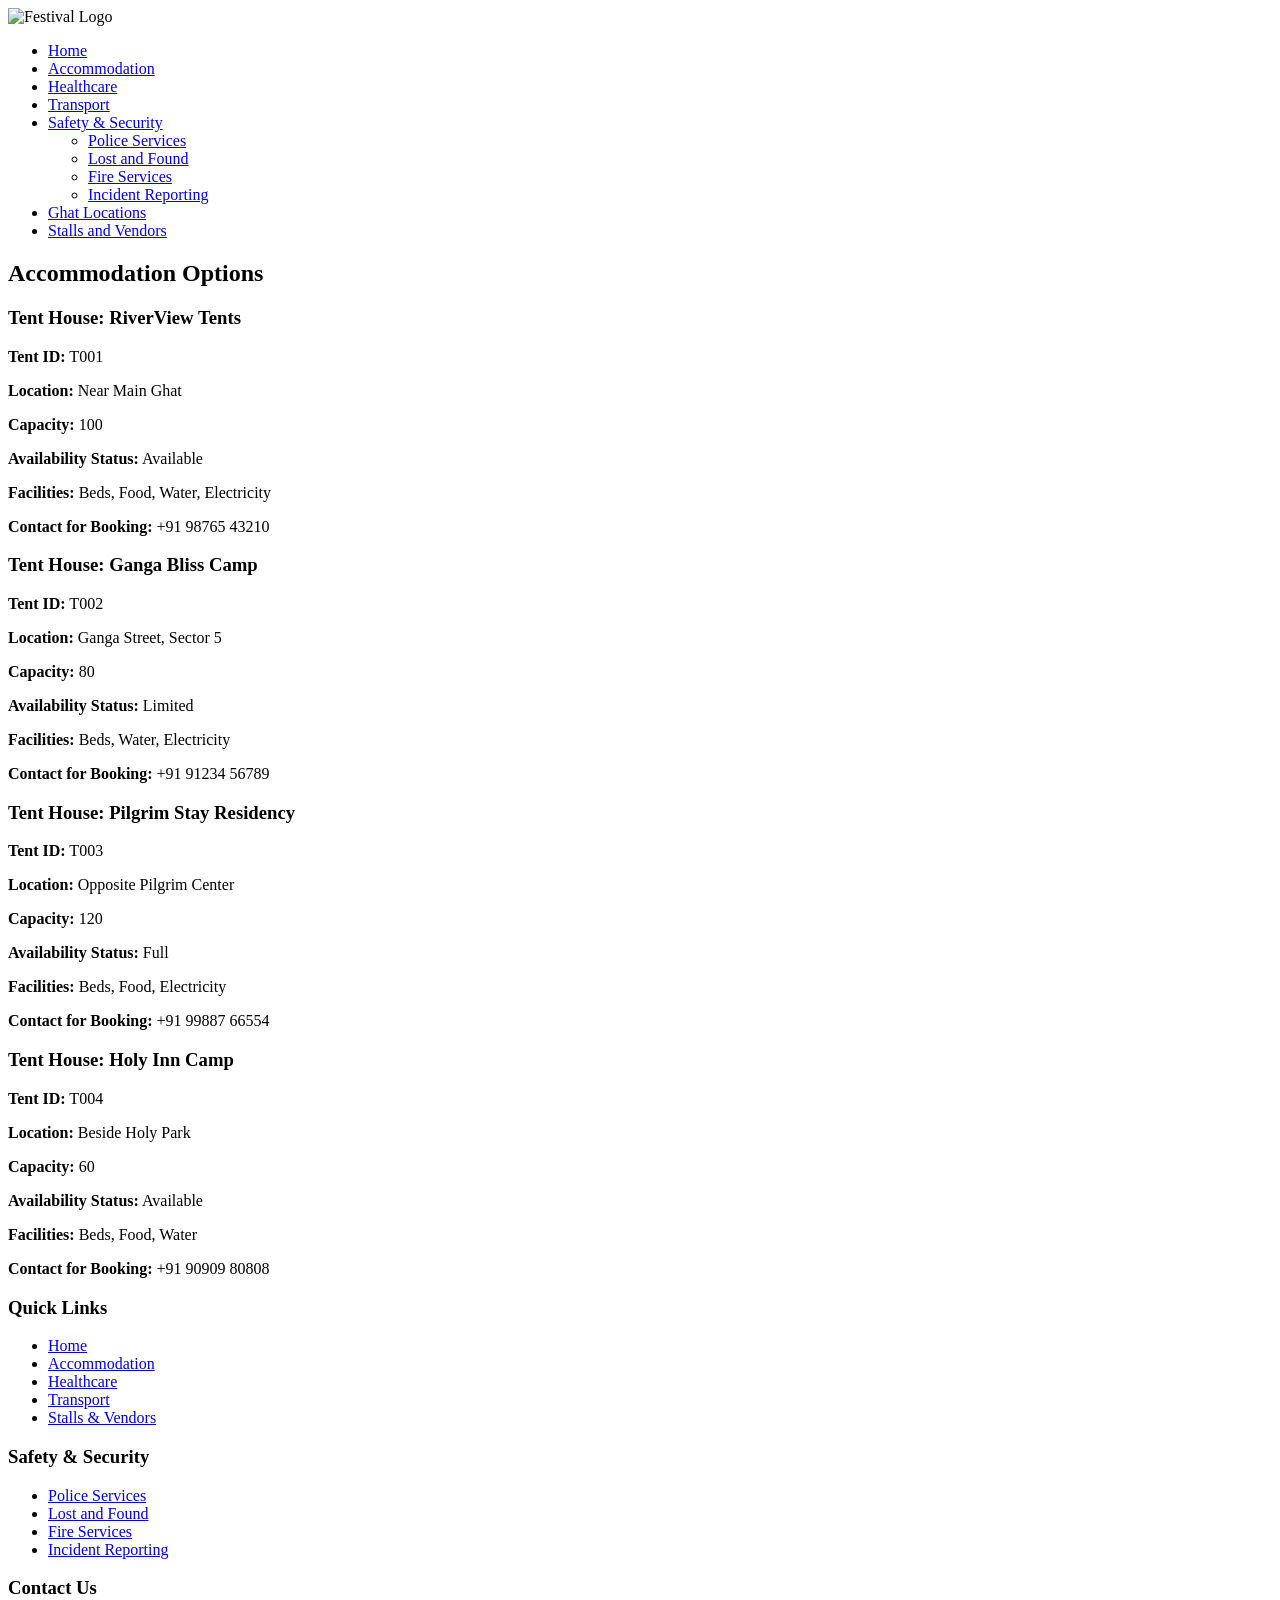
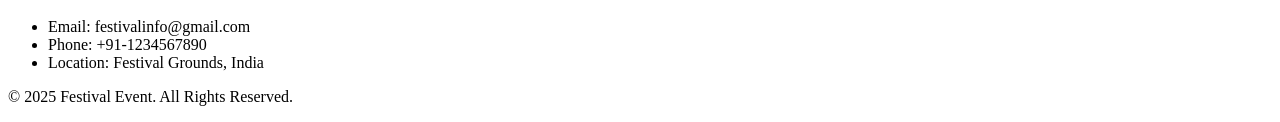
==== templates/accomodation.html @ 60bfa360 "first commit" ====
<!DOCTYPE html>
<html lang="en">
<head>
  <meta charset="UTF-8">
  <meta name="viewport" content="width=device-width, initial-scale=1">
  <title>Accommodation - Festival Event</title>
  <link rel="stylesheet" href="styles.css">
</head>

<body>

<!-- Navbar -->
<header class="navbar">
  <div class="container nav-container">
    <div class="logo">
      <img src="logo_withoutbg.png" alt="Festival Logo"> 
    </div>
    <nav>
      <ul class="nav-links">
        <li><a href="index.html">Home</a></li>
        <li><a href="accomodation.html" class="active">Accommodation</a></li>
        <li><a href="healthcare.html">Healthcare</a></li>
        <li><a href="transport.html">Transport</a></li>
        <li class="dropdown">
          <a href="#">Safety & Security</a>
          <ul class="dropdown-content">
            <li><a href="police.html">Police Services</a></li>
            <li><a href="lost_found.html">Lost and Found</a></li>
            <li><a href="fire.html">Fire Services</a></li>
            <li><a href="incident.html">Incident Reporting</a></li>
          </ul>
        </li>
        <li><a href="index.html#ghats">Ghat Locations</a></li>
        <li><a href="stall.html">Stalls and Vendors</a></li>
      </ul>
    </nav>
  </div>
</header>

<!-- Accommodation Section -->
<section class="accommodation-section">
  <div class="container">
    <h2>Accommodation Options</h2>
    <div class="accommodation-grid">

      <!-- Tent House 1 -->
      <div class="accommodation-card">
        <h3 class="tent-title">Tent House: RiverView Tents</h3>
        <p><strong>Tent ID:</strong> T001</p>
        <p><strong>Location:</strong> Near Main Ghat</p>
        <p><strong>Capacity:</strong> 100</p>
        <p><strong>Availability Status:</strong> Available</p>
        <p><strong>Facilities:</strong> Beds, Food, Water, Electricity</p>
        <p><strong>Contact for Booking:</strong> +91 98765 43210</p>
      </div>

      <!-- Tent House 2 -->
      <div class="accommodation-card">
        <h3 class="tent-title">Tent House: Ganga Bliss Camp</h3>
        <p><strong>Tent ID:</strong> T002</p>
        <p><strong>Location:</strong> Ganga Street, Sector 5</p>
        <p><strong>Capacity:</strong> 80</p>
        <p><strong>Availability Status:</strong> Limited</p>
        <p><strong>Facilities:</strong> Beds, Water, Electricity</p>
        <p><strong>Contact for Booking:</strong> +91 91234 56789</p>
      </div>

      <!-- Tent House 3 -->
      <div class="accommodation-card">
        <h3 class="tent-title">Tent House: Pilgrim Stay Residency</h3>
        <p><strong>Tent ID:</strong> T003</p>
        <p><strong>Location:</strong> Opposite Pilgrim Center</p>
        <p><strong>Capacity:</strong> 120</p>
        <p><strong>Availability Status:</strong> Full</p>
        <p><strong>Facilities:</strong> Beds, Food, Electricity</p>
        <p><strong>Contact for Booking:</strong> +91 99887 66554</p>
      </div>

      <!-- Tent House 4 -->
      <div class="accommodation-card">
        <h3 class="tent-title">Tent House: Holy Inn Camp</h3>
        <p><strong>Tent ID:</strong> T004</p>
        <p><strong>Location:</strong> Beside Holy Park</p>
        <p><strong>Capacity:</strong> 60</p>
        <p><strong>Availability Status:</strong> Available</p>
        <p><strong>Facilities:</strong> Beds, Food, Water</p>
        <p><strong>Contact for Booking:</strong> +91 90909 80808</p>
      </div>

    </div>
  </div>
</section>


 <!-- Footer -->
 <footer class="footer">
  <div class="container footer-container">
    <div class="footer-section">
      <h3>Quick Links</h3>
      <ul>
        <li><a href="index.html">Home</a></li>
        <li><a href="accomodation.html">Accommodation</a></li>
        <li><a href="healthcare.html">Healthcare</a></li>
        <li><a href="transport.html">Transport</a></li>
        <li><a href="stall.html">Stalls & Vendors</a></li>
      </ul>
    </div>

    <div class="footer-section">
      <h3>Safety & Security</h3>
      <ul>
        <li><a href="police.html">Police Services</a></li>
        <li><a href="lost_found.html">Lost and Found</a></li>
        <li><a href="fire.html">Fire Services</a></li>
        <li><a href="incident.html">Incident Reporting</a></li>
      </ul>
    </div>

    <div class="footer-section">
      <h3>Contact Us</h3>
      <ul>
        <li>Email: festivalinfo@gmail.com</li>
        <li>Phone: +91-1234567890</li>
        <li>Location: Festival Grounds, India</li>
      </ul>
    </div>
  </div>

  <div class="footer-bottom">
    <p>&copy; 2025 Festival Event. All Rights Reserved.</p>
  </div>
</footer>
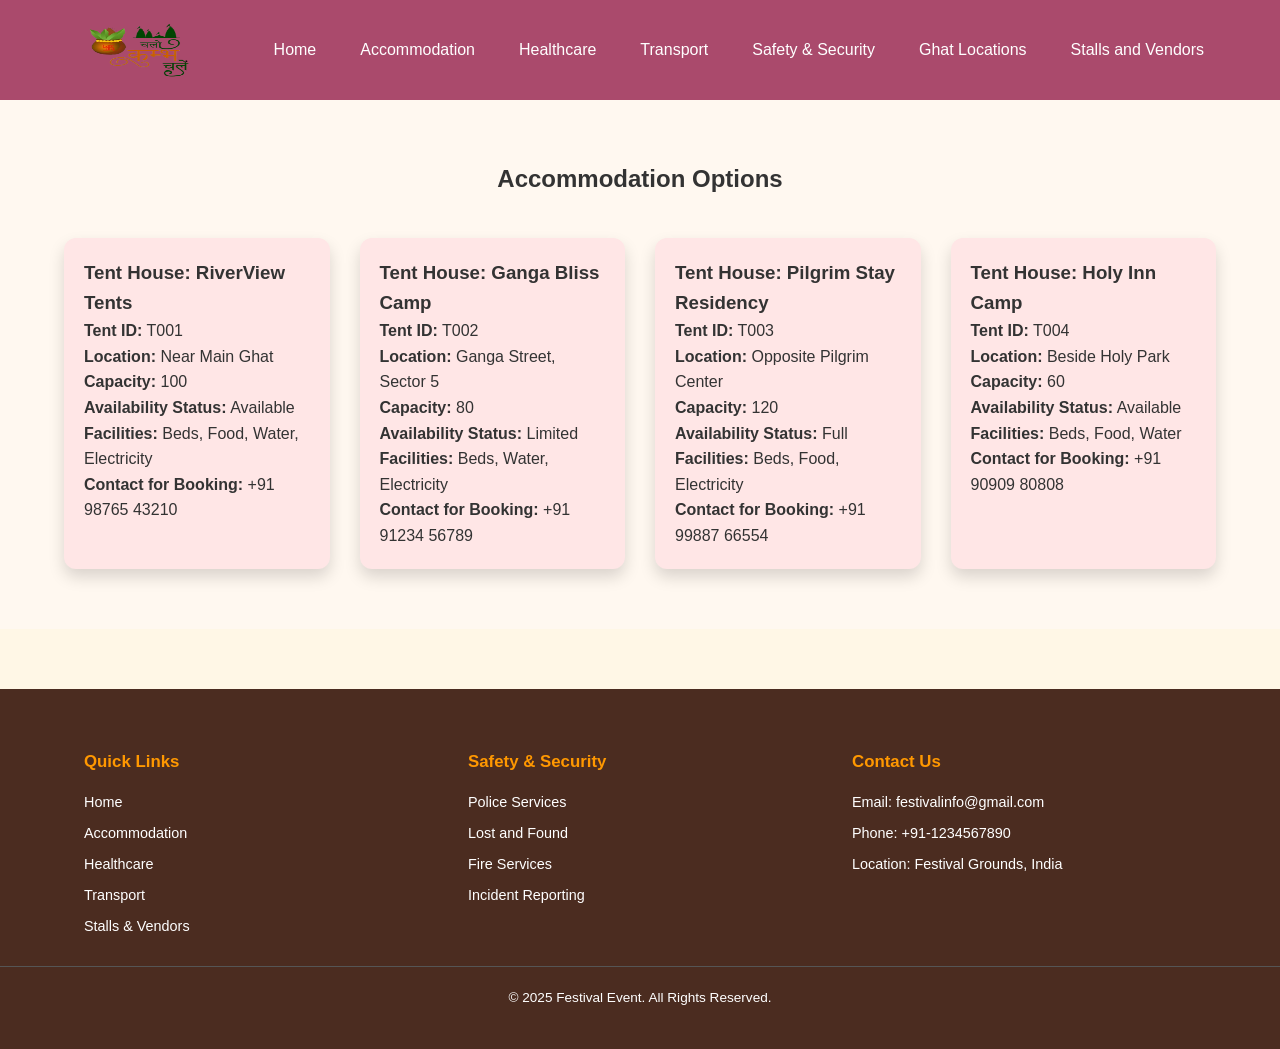
==== commit fba09cef: "final fix: templates + static + main.py" ====
--- a/templates/accomodation.html
+++ b/templates/accomodation.html
@@ -4,7 +4,7 @@
   <meta charset="UTF-8">
   <meta name="viewport" content="width=device-width, initial-scale=1">
   <title>Accommodation - Festival Event</title>
-  <link rel="stylesheet" href="styles.css">
+  <link rel="stylesheet" href="/static/styles.css">
 </head>
 
 <body>
@@ -13,25 +13,25 @@
 <header class="navbar">
   <div class="container nav-container">
     <div class="logo">
-      <img src="logo_withoutbg.png" alt="Festival Logo"> 
+      <img src="/static/logo_withoutbg.png" alt="Festival Logo"> 
     </div>
     <nav>
       <ul class="nav-links">
-        <li><a href="index.html">Home</a></li>
-        <li><a href="accomodation.html" class="active">Accommodation</a></li>
-        <li><a href="healthcare.html">Healthcare</a></li>
-        <li><a href="transport.html">Transport</a></li>
+        <li><a href="/index.html">Home</a></li>
+        <li><a href="/accomodation.html" class="active">Accommodation</a></li>
+        <li><a href="/healthcare.html">Healthcare</a></li>
+        <li><a href="/transport.html">Transport</a></li>
         <li class="dropdown">
           <a href="#">Safety & Security</a>
           <ul class="dropdown-content">
-            <li><a href="police.html">Police Services</a></li>
-            <li><a href="lost_found.html">Lost and Found</a></li>
-            <li><a href="fire.html">Fire Services</a></li>
-            <li><a href="incident.html">Incident Reporting</a></li>
+            <li><a href="/police.html">Police Services</a></li>
+            <li><a href="/lost_found.html">Lost and Found</a></li>
+            <li><a href="/fire.html">Fire Services</a></li>
+            <li><a href="/incident.html">Incident Reporting</a></li>
           </ul>
         </li>
-        <li><a href="index.html#ghats">Ghat Locations</a></li>
-        <li><a href="stall.html">Stalls and Vendors</a></li>
+        <li><a href="/index.html#ghats">Ghat Locations</a></li>
+        <li><a href="/stall.html">Stalls and Vendors</a></li>
       </ul>
     </nav>
   </div>
@@ -43,7 +43,6 @@
     <h2>Accommodation Options</h2>
     <div class="accommodation-grid">
 
-      <!-- Tent House 1 -->
       <div class="accommodation-card">
         <h3 class="tent-title">Tent House: RiverView Tents</h3>
         <p><strong>Tent ID:</strong> T001</p>
@@ -54,7 +53,6 @@
         <p><strong>Contact for Booking:</strong> +91 98765 43210</p>
       </div>
 
-      <!-- Tent House 2 -->
       <div class="accommodation-card">
         <h3 class="tent-title">Tent House: Ganga Bliss Camp</h3>
         <p><strong>Tent ID:</strong> T002</p>
@@ -65,7 +63,6 @@
         <p><strong>Contact for Booking:</strong> +91 91234 56789</p>
       </div>
 
-      <!-- Tent House 3 -->
       <div class="accommodation-card">
         <h3 class="tent-title">Tent House: Pilgrim Stay Residency</h3>
         <p><strong>Tent ID:</strong> T003</p>
@@ -76,7 +73,6 @@
         <p><strong>Contact for Booking:</strong> +91 99887 66554</p>
       </div>
 
-      <!-- Tent House 4 -->
       <div class="accommodation-card">
         <h3 class="tent-title">Tent House: Holy Inn Camp</h3>
         <p><strong>Tent ID:</strong> T004</p>
@@ -91,28 +87,27 @@
   </div>
 </section>
 
-
- <!-- Footer -->
- <footer class="footer">
+<!-- Footer -->
+<footer class="footer">
   <div class="container footer-container">
     <div class="footer-section">
       <h3>Quick Links</h3>
       <ul>
-        <li><a href="index.html">Home</a></li>
-        <li><a href="accomodation.html">Accommodation</a></li>
-        <li><a href="healthcare.html">Healthcare</a></li>
-        <li><a href="transport.html">Transport</a></li>
-        <li><a href="stall.html">Stalls & Vendors</a></li>
+        <li><a href="/index.html">Home</a></li>
+        <li><a href="/accomodation.html">Accommodation</a></li>
+        <li><a href="/healthcare.html">Healthcare</a></li>
+        <li><a href="/transport.html">Transport</a></li>
+        <li><a href="/stall.html">Stalls & Vendors</a></li>
       </ul>
     </div>
 
     <div class="footer-section">
       <h3>Safety & Security</h3>
       <ul>
-        <li><a href="police.html">Police Services</a></li>
-        <li><a href="lost_found.html">Lost and Found</a></li>
-        <li><a href="fire.html">Fire Services</a></li>
-        <li><a href="incident.html">Incident Reporting</a></li>
+        <li><a href="/police.html">Police Services</a></li>
+        <li><a href="/lost_found.html">Lost and Found</a></li>
+        <li><a href="/fire.html">Fire Services</a></li>
+        <li><a href="/incident.html">Incident Reporting</a></li>
       </ul>
     </div>
 
@@ -131,3 +126,5 @@
   </div>
 </footer>
 
+</body>
+</html>
--- a/static/styles.css
+++ b/static/styles.css
@@ -0,0 +1,869 @@
+* /* Reset some basic styles */
+* {
+  margin: 0;
+  padding: 0;
+  box-sizing: border-box;
+}
+
+body {
+  font-family: 'Poppins', sans-serif;
+  line-height: 1.6;
+  background: #fff7e6; /* Light sacred background */
+  color: #333;
+}
+
+.logo img {
+  height: 80px; /* Adjust height as needed */
+  width: 150px;  /* Maintains aspect ratio */
+  object-fit: fill; /* Ensures it fits inside the box */
+  margin-right: 10px;  /* Space between logo and text */
+  vertical-align: middle;
+}
+
+
+.top-register-btn {
+  position: absolute;
+  top: 20px;
+  right: 30px;
+  background-color: #ff9f1c;
+  color: white;
+  padding: 10px 20px;
+  border-radius: 10px;
+  font-weight: bold;
+  text-decoration: none;
+  z-index: 999;
+  transition: background 0.3s ease;
+  box-shadow: 0 4px 8px rgba(0,0,0,0.2);
+}
+
+.top-register-btn:hover {
+  background-color: #ffbf69;
+  color: #fff;
+}
+
+
+/* Navbar */
+.navbar {
+  background: #aa4a6c; /* Sacred festive pinkish red */
+  color: white;
+  padding: 10px 0;
+  position: sticky;
+  top: 0;
+  z-index: 999;
+}
+
+.container {
+  width: 90%;
+  margin: auto;
+  max-width: 1200px;
+}
+
+.nav-container {
+  display: flex;
+  align-items: center;
+  justify-content: space-between;
+}
+
+.nav-links {
+  list-style: none;
+  display: flex;
+  gap: 20px;
+}
+
+.nav-links li {
+  position: relative;
+}
+
+.nav-links a {
+  color: white;
+  text-decoration: none;
+  font-weight: 500;
+  padding: 8px 12px;
+  transition: background 0.3s;
+}
+
+.nav-links a:hover {
+  background: #fff;
+  color: #d6336c;
+  border-radius: 6px;
+}
+
+/* Dropdown */
+.dropdown-content {
+  display: none;
+  position: absolute;
+  top: 35px;
+  background-color: #f8d7da;
+  min-width: 160px;
+  border-radius: 6px;
+  box-shadow: 0 4px 6px rgba(0,0,0,0.2);
+}
+
+.dropdown-content li a {
+  color: #d6336c;
+  display: block;
+  padding: 10px;
+}
+
+.dropdown:hover .dropdown-content {
+  display: block;
+}
+
+/* Register Button */
+.register-btn {
+  background: #ff9f1c;
+  color: white;
+  padding: 10px 15px;
+  border-radius: 8px;
+  text-decoration: none;
+  transition: background 0.3s;
+}
+
+.register-btn:hover {
+  background: #ffbf69;
+  color: #fff;
+}
+
+/* Banner */
+.banner {
+  position: relative;
+  height: 400px;
+  display: flex;
+  align-items: center;
+  justify-content: flex-start;  /* Aligns content to the left */
+  padding-left: 50px;           /* Adds space from the left edge */
+  text-align: left;             /* Aligns text to the left */
+  overflow: hidden;             /* Prevents the blur from spilling out */
+}
+
+.banner::before {
+  content: "";
+  position: absolute;
+  top: 0; left: 0;
+  width: 100%; height: 100%;
+  background: linear-gradient(rgba(0,0,0,0.4), rgba(0,0,0,0.4)), 
+              url('https://res.cloudinary.com/kmadmin/image/upload/v1730108430/kiomoi/kumbh_mela_2024_9309.jpg') no-repeat center center/cover;
+  filter: blur(2px);
+  z-index: 0; /* stays behind content */
+}
+
+.banner-content {
+  position: relative;
+  z-index: 1; /* brings text above the background */
+  max-width: 600px;  /* Limits the width of the content for better readability */
+}
+
+.banner-content h2 {
+  font-size: 80px;
+  color: #fff;
+  margin-bottom: 20px; /* Adds space between the heading and the paragraph */
+}
+
+.banner-content p {
+  font-size: 20px;
+  color: #fff;
+}
+
+/* Plan Your Pilgrimage */
+.pilgrimage, .services, .ghats {
+  padding: 60px 0;
+  text-align: center;
+}
+
+.pilgrimage h2 {
+  font-size: 40px; /* Larger font size */
+  margin-bottom: 40px; /* Extra space below the heading */
+}
+
+.pilgrimage-content {
+  display: flex;
+  justify-content: space-between;
+  align-items: flex-start;
+  gap: 40px; /* Space between image and purple sections */
+}
+
+.pilgrimage-items {
+  width: 45%;
+}
+
+.pilgrimage-item {
+  background-color: #6a0572;
+  color: #fff;
+  padding: 20px 24px; /* Slightly reduced padding */
+  margin-bottom: 20px; /* Reduced space between items */
+  border-radius: 10px;
+  text-align: left;
+}
+
+.main-title {
+  font-size: 24px;
+  font-weight: bold;
+  margin-top: 20px;
+}
+
+.content {
+  margin-top: 10px;
+  font-size: 16px;
+  color: #fff;
+  line-height: 1.5;
+}
+
+.btn {
+  background: #fff;
+  color: #6a0572;
+  padding: 10px 20px;
+  border-radius: 30px;
+  text-decoration: none;
+  font-size: 18px;
+  transition: background 0.3s;
+  display: inline-block;
+}
+
+.btn:hover {
+  background: #a61284;
+}
+
+.pilgrimage-image {
+  width: 50%;
+}
+
+.pilgrimage-image img {
+  width: 100%;
+  height: auto;
+  border-radius: 10px;
+}
+
+/* Services Section */
+.services h2 {
+  font-size: 40px;
+  margin-bottom: 40px;
+}
+
+.service-cards {
+  display: flex;
+  gap: 20px;
+  justify-content: space-between;
+  flex-wrap: wrap;
+  text-align: left;
+}
+
+.service-card {
+  flex: 1 1 22%;
+  background-color: #f1f1f1;
+  padding: 25px;
+  border-radius: 12px;
+  color: #333;
+  text-decoration: none;
+  transition: background-color 0.3s ease;
+}
+
+.service-card:hover {
+  background-color: #e0c2e7;
+}
+
+.card-title {
+  font-size: 22px;
+  font-weight: 600;
+  margin-bottom: 10px;
+  transition: color 0.3s ease;
+}
+
+.service-card:hover .card-title {
+  color: #6a0572;
+}
+
+.card-desc {
+  font-size: 14px;
+  line-height: 1.4;
+  color: #555;
+}
+
+
+/* Ghat Locations Section */
+.ghats h2 {
+  font-size: 40px;
+  margin-bottom: 40px;
+  text-align: center;
+}
+
+.ghat-list {
+  display: flex;
+  flex-wrap: wrap;
+  justify-content: center;
+  gap: 24px;
+}
+
+.ghat-card {
+  background: #ffe0e9;
+  padding: 20px;
+  border-radius: 12px;
+  width: 280px;
+  transition: transform 0.3s ease, background-color 0.3s ease;
+  text-align: left;
+  box-shadow: 0 4px 12px rgba(0, 0, 0, 0.1);
+}
+
+.ghat-card:hover {
+  transform: translateY(-8px);
+  background-color: #f4d0db;
+}
+
+.ghat-card img {
+  width: 100%;
+  height: 160px;
+  object-fit: cover;
+  border-radius: 10px;
+  margin-bottom: 15px;
+}
+
+.ghat-title {
+  font-size: 20px;
+  font-weight: 600;
+  color: #6a0572;
+  margin-bottom: 6px;
+}
+
+.ghat-address {
+  font-size: 14px;
+  color: #444;
+  font-style: italic;
+  margin-bottom: 10px;
+}
+
+.ghat-desc {
+  font-size: 14px;
+  line-height: 1.5;
+  color: #444;
+}
+
+
+/* Footer */
+.footer {
+  background: #4b2c20;
+  color: white;
+  padding: 40px 0;
+  margin-top: 60px;
+}
+
+.footer-links, .footer-contact {
+  text-align: center;
+  margin-bottom: 20px;
+}
+
+.footer-links a {
+  color: #ffdfba;
+  margin: 0 10px;
+  text-decoration: none;
+}
+
+.footer-links a:hover {
+  color: #fff;
+}
+
+.social-icons a {
+  color: #ffdfba;
+  margin: 0 5px;
+  font-size: 20px;
+  transition: color 0.3s;
+}
+
+.social-icons a:hover {
+  color: #fff;
+}
+
+
+
+
+
+
+/* Registration Form */
+.register-section {
+  padding: 60px 0;
+  text-align: center;
+}
+
+.register-form {
+  max-width: 600px;
+  margin: 0 auto;
+  background: #fff4e6;
+  padding: 40px;
+  border-radius: 12px;
+  box-shadow: 0 6px 12px rgba(0,0,0,0.1);
+}
+
+.form-group {
+  margin-bottom: 20px;
+  text-align: left;
+}
+
+textarea {
+  width: 100%; /* Matches input fields */
+  padding: 12px;
+  border: 1px solid #ccc;
+  border-radius: 8px;
+  resize: vertical; /* Allow vertical resize only */
+  margin-top: 4px;
+  font-family: inherit;
+  font-size: 16px;
+}
+
+
+label {
+  display: block;
+  margin-bottom: 6px;
+  font-weight: 600;
+}
+
+input, select {
+  width: 100%;
+  padding: 12px;
+  border: 1px solid #ccc;
+  border-radius: 8px;
+  margin-top: 4px;
+}
+
+input:focus, select:focus {
+  outline: none;
+  border-color: #d6336c;
+}
+
+.register-form .btn {
+  width: 100%;
+  margin-top: 10px;
+}
+
+
+
+/* Accommodation Section */
+.accommodation-section {
+  padding: 60px 0;
+  background-color: #fff8f0;
+  text-align: center; /* keeps section title centered */
+}
+
+.accommodation-grid {
+  display: grid;
+  grid-template-columns: repeat(auto-fit, minmax(250px, 1fr));
+  gap: 30px;
+  margin-top: 40px;
+}
+
+.accommodation-card {
+  background: #ffe6e6;
+  padding: 20px;
+  border-radius: 12px;
+  box-shadow: 0 8px 16px rgba(0,0,0,0.15);
+  transition: transform 0.3s, background 0.3s;
+  text-align: left; /* align text content inside the card to left */
+}
+
+.accommodation-card:hover {
+  transform: translateY(-5px);
+  background: #ffd6d6;
+}
+
+
+
+
+
+
+
+.transport-section {
+  padding: 60px 0;
+  background: #f5f5ff;
+  text-align: center;
+}
+
+.transport-category {
+  margin-top: 40px;
+}
+
+.transport-grid {
+  display: grid;
+  grid-template-columns: repeat(auto-fit, minmax(250px, 1fr));
+  gap: 20px;
+  margin-top: 20px;
+}
+
+.transport-card {
+  background: #e0f7fa;
+  padding: 20px;
+  border-radius: 12px;
+  box-shadow: 0 8px 16px rgba(0,0,0,0.1);
+  transition: all 0.3s ease;
+}
+
+.transport-card:hover {
+  background: #b2ebf2;
+  transform: translateY(-5px);
+}
+
+
+
+
+
+.healthcare-section {
+  padding: 60px 0;
+  background: #fff8f0;
+  text-align: center;
+}
+
+.healthcare-category {
+  margin-top: 40px;
+}
+
+.healthcare-grid {
+  display: grid;
+  grid-template-columns: repeat(auto-fit, minmax(250px, 1fr));
+  gap: 20px;
+  margin-top: 20px;
+}
+
+.healthcare-card {
+  background: #ffe0b2;
+  padding: 20px;
+  border-radius: 12px;
+  box-shadow: 0 8px 16px rgba(0,0,0,0.1);
+  transition: all 0.3s ease;
+}
+
+.healthcare-card:hover {
+  background: #ffcc80;
+  transform: translateY(-5px);
+}
+
+
+
+
+
+
+.police-section {
+  padding: 60px 0;
+  background: #fffdf7;
+  text-align: center;
+}
+
+.police-category {
+  margin-top: 40px;
+}
+
+.police-grid {
+  display: grid;
+  grid-template-columns: repeat(auto-fit, minmax(250px, 1fr));
+  gap: 20px;
+  margin-top: 20px;
+}
+
+.police-card {
+  background: #e1f5fe;
+  padding: 20px;
+  border-radius: 12px;
+  box-shadow: 0 8px 16px rgba(0,0,0,0.1);
+  transition: all 0.3s ease;
+}
+
+.police-card:hover {
+  background: #b3e5fc;
+  transform: translateY(-5px);
+}
+
+
+
+
+.lost-found-section {
+  padding: 60px 0;
+  background: #fff9f0;
+  text-align: center;
+}
+
+.form-container {
+  margin-top: 30px;
+  max-width: 600px;
+  margin-left: auto;
+  margin-right: auto;
+  background: #ffffff;
+  padding: 30px;
+  border-radius: 12px;
+  box-shadow: 0 10px 20px rgba(0,0,0,0.1);
+}
+
+.lost-found-form .form-group {
+  margin-bottom: 20px;
+  text-align: left;
+}
+
+.lost-found-form label {
+  font-weight: 600;
+  display: block;
+  margin-bottom: 8px;
+}
+
+.lost-found-form input,
+.lost-found-form textarea,
+.lost-found-form select {
+  width: 100%;
+  padding: 10px;
+  border: 1px solid #ccc;
+  border-radius: 8px;
+}
+
+.btn-primary {
+  background-color: #ff9800;
+  color: white;
+  padding: 12px 25px;
+  border: none;
+  border-radius: 8px;
+  font-size: 16px;
+  cursor: pointer;
+  transition: background 0.3s ease;
+}
+
+.btn-primary:hover {
+  background-color: #fb8c00;
+}
+
+.booth-section {
+  margin-top: 50px;
+}
+
+.booth-grid {
+  display: grid;
+  grid-template-columns: repeat(auto-fit, minmax(250px, 1fr));
+  gap: 20px;
+  margin-top: 20px;
+}
+
+.booth-card {
+  background: #e1f5fe;
+  padding: 20px;
+  border-radius: 12px;
+  box-shadow: 0 8px 16px rgba(0,0,0,0.1);
+  transition: all 0.3s ease;
+}
+
+.booth-card:hover {
+  background: #b3e5fc;
+  transform: translateY(-5px);
+}
+
+
+
+
+
+/* General Section Styling */
+section {
+  padding: 60px 20px;
+  background-color: #fff3f3; /* light pinkish background for fire */
+}
+
+/* Booth Section */
+.booth-section {
+  margin-top: 40px;
+}
+
+.booth-grid {
+  display: grid;
+  grid-template-columns: repeat(auto-fit, minmax(280px, 1fr));
+  gap: 20px;
+  margin-top: 20px;
+}
+
+.booth-card {
+  background: #fff;
+  padding: 20px;
+  border-radius: 12px;
+  box-shadow: 0 4px 8px rgba(0,0,0,0.1);
+  transition: transform 0.3s;
+}
+
+.booth-card:hover {
+  transform: translateY(-5px);
+}
+
+/* Emergency Contact Text */
+.booth-card p strong {
+  color: #d60000; /* Emergency red color */
+  font-size: 18px;
+}
+
+/* Header / Navbar / Footer already styled above */
+
+
+
+
+
+
+
+/* Incident Form Styling */
+.incident-form {
+  background: #fff;
+  padding: 30px;
+  margin-top: 30px;
+  border-radius: 12px;
+  box-shadow: 0 4px 10px rgba(0, 0, 0, 0.1);
+}
+
+.incident-form .form-group {
+  margin-bottom: 20px;
+}
+
+.incident-form label {
+  display: block;
+  margin-bottom: 6px;
+  font-weight: 600;
+}
+
+.incident-form input,
+.incident-form select {
+  width: 100%;
+  padding: 10px;
+  border: 1px solid #ccc;
+  border-radius: 8px;
+}
+
+.btn-submit {
+  margin-top: 20px;
+  background-color: #ff6600;
+  color: white;
+  padding: 12px 20px;
+  border: none;
+  border-radius: 8px;
+  cursor: pointer;
+  font-size: 16px;
+  transition: background 0.3s;
+}
+
+.btn-submit:hover {
+  background-color: #cc5200;
+}
+
+
+
+
+
+
+/* ================================
+   Styles Specific to Stall Page
+================================ */
+
+/* Banner Section */
+.banner {
+  background-size: cover;
+  background-position: center;
+  background-repeat: no-repeat;
+  padding: 80px 0;
+  text-align: center;
+  color: white;
+  font-size: 2.5rem;
+  font-weight: bold;
+}
+
+/* Section Title */
+.section-title {
+  font-size: 2rem;
+  color: #d32f2f;
+  text-align: center;
+  margin: 40px 0 20px;
+}
+
+/* Card Grid */
+.card-grid {
+  display: grid;
+  grid-template-columns: repeat(auto-fit, minmax(280px, 1fr));
+  gap: 2rem;
+  margin: 2rem 0;
+}
+
+/* Individual Cards */
+.card {
+  background: #fff8f0;
+  padding: 20px;
+  border: 1px solid #ffe0b2;
+  border-radius: 12px;
+  box-shadow: 0 4px 8px rgba(0, 0, 0, 0.1);
+  transition: transform 0.3s ease, box-shadow 0.3s ease;
+}
+
+.card:hover {
+  transform: translateY(-5px);
+  box-shadow: 0 8px 16px rgba(0, 0, 0, 0.2);
+}
+
+.card h3 {
+  margin-bottom: 10px;
+  color: #ff5722;
+}
+
+.card p {
+  font-size: 0.95rem;
+  color: #555;
+  margin-bottom: 5px;
+}
+
+/* Footer Quick Links */
+.footer-container ul li a:hover {
+  color: #ff9800;
+}
+
+/* Navbar Hover Fix */
+.nav-links li a:hover,
+.dropdown:hover .dropbtn {
+  color: #ff9800;
+}
+
+/* Dropdown Content */
+.dropdown-content li a:hover {
+  background-color: #ffe0b2;
+}
+
+/* Footer Section */
+footer {
+  background-color: #333;
+  color: #fff;
+  padding: 40px 20px 20px;
+  font-size: 0.9rem;
+}
+
+.footer-container {
+  display: flex;
+  flex-wrap: wrap;
+  justify-content: space-between;
+  max-width: 1200px;
+  margin: auto;
+}
+
+.footer-section {
+  flex: 1 1 250px;
+  margin: 20px;
+}
+
+.footer-section h3 {
+  margin-bottom: 15px;
+  color: #ff9800;
+}
+
+.footer-section ul {
+  list-style: none;
+  padding: 0;
+}
+
+.footer-section ul li {
+  margin-bottom: 8px;
+}
+
+.footer-section ul li a {
+  color: #fff;
+  text-decoration: none;
+}
+
+.footer-section ul li a:hover {
+  color: #ff9800;
+}
+
+/* Footer bottom */
+.footer-bottom {
+  text-align: center;
+  padding-top: 20px;
+  border-top: 1px solid #555;
+  font-size: 0.85rem;
+}
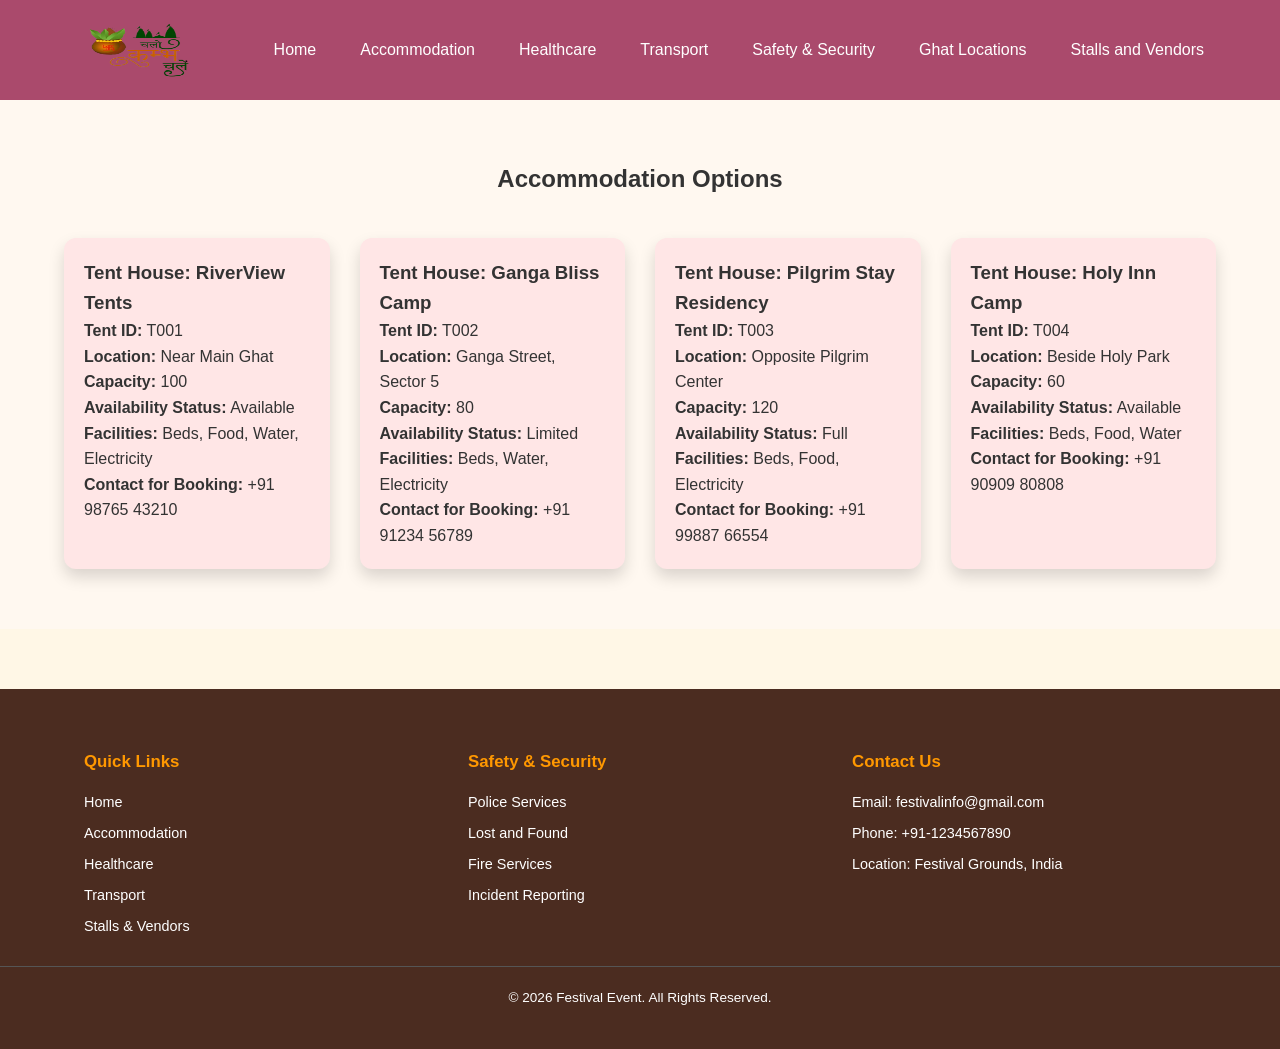
==== commit 6fc70ac2: "Updated HTML UI in templates" ====
--- a/templates/accomodation.html
+++ b/templates/accomodation.html
@@ -122,7 +122,7 @@
   </div>
 
   <div class="footer-bottom">
-    <p>&copy; 2025 Festival Event. All Rights Reserved.</p>
+    <p>&copy; 2026 Festival Event. All Rights Reserved.</p>
   </div>
 </footer>
 
--- a/static/styles.css
+++ b/static/styles.css
@@ -97,12 +97,16 @@
   min-width: 160px;
   border-radius: 6px;
   box-shadow: 0 4px 6px rgba(0,0,0,0.2);
-}
-
-.dropdown-content li a {
-  color: #d6336c;
-  display: block;
-  padding: 10px;
+  padding-top: 10px; /* closes the gap between nav item and dropdown */
+}
+
+.dropdown-content::before {
+  content: "";
+  position: absolute;
+  top: -10px; /* invisible bridge covering the gap */
+  left: 0;
+  width: 100%;
+  height: 10px;
 }
 
 .dropdown:hover .dropdown-content {
